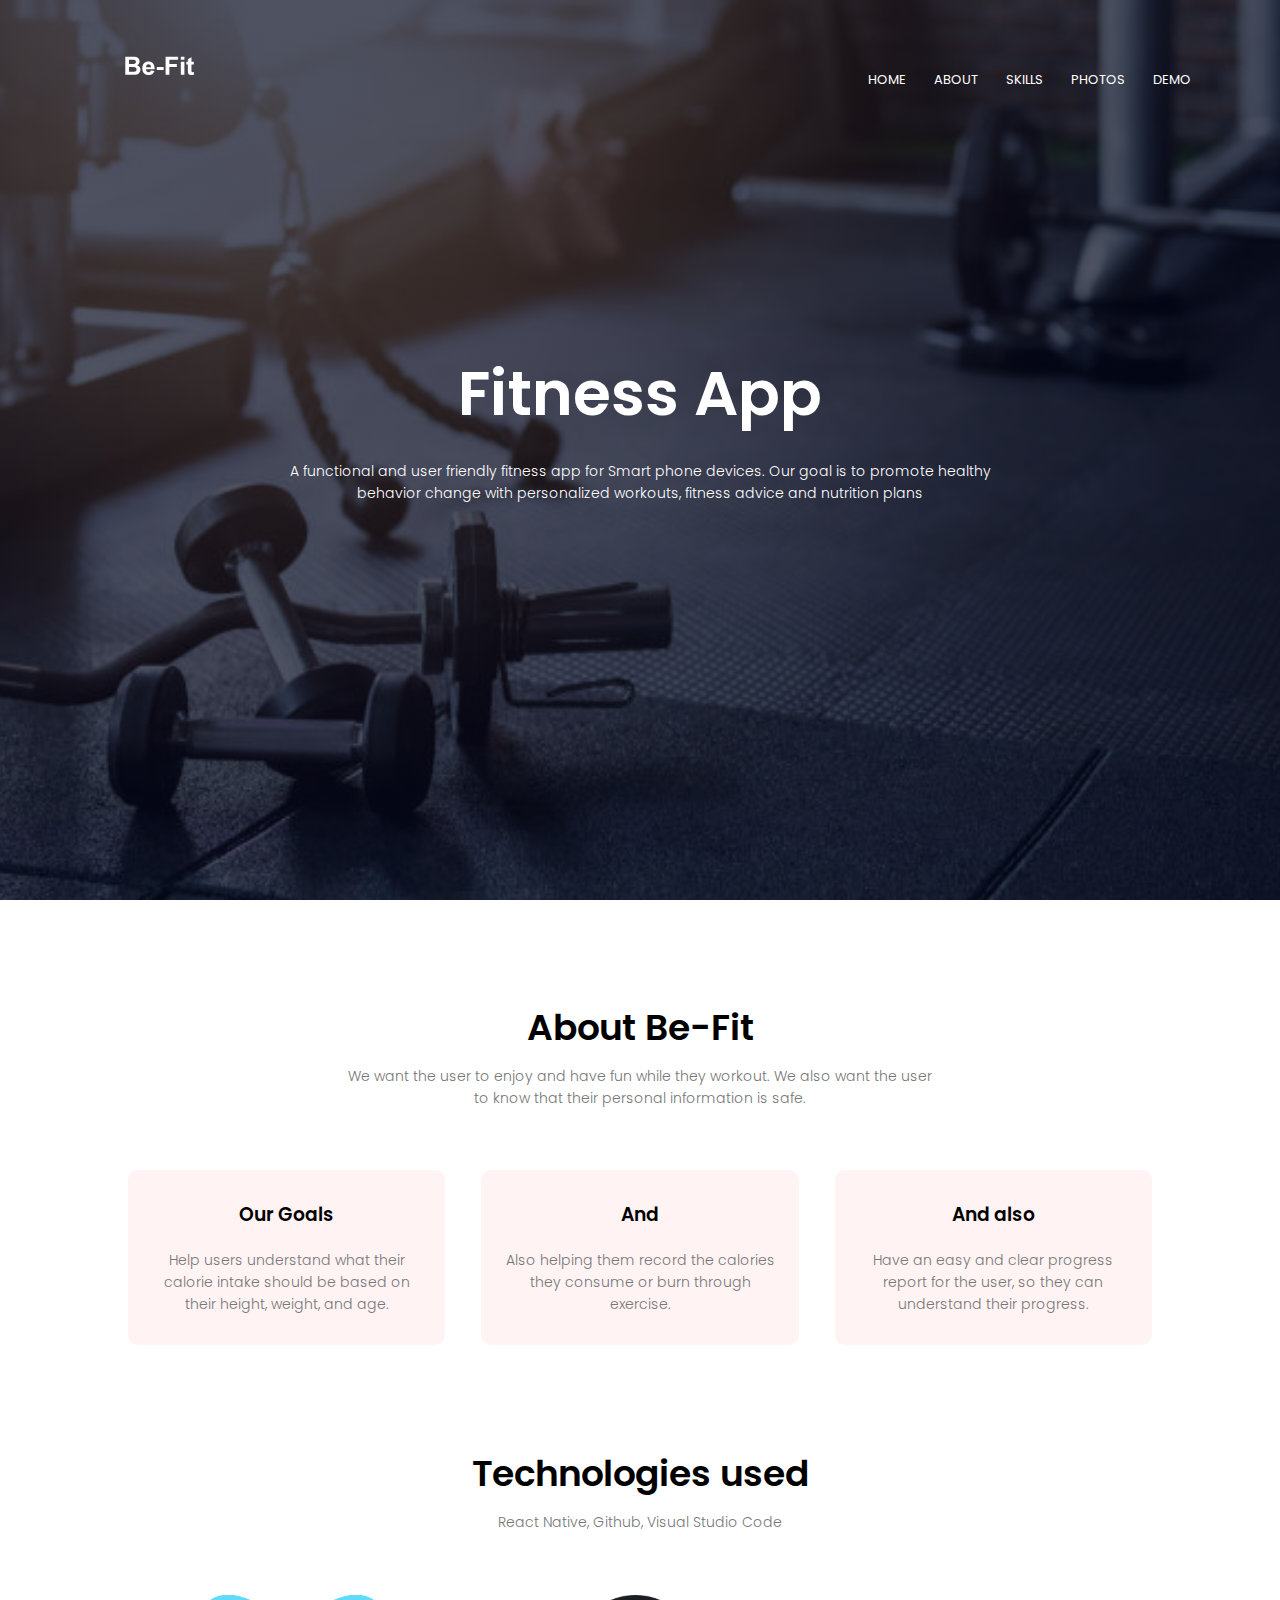
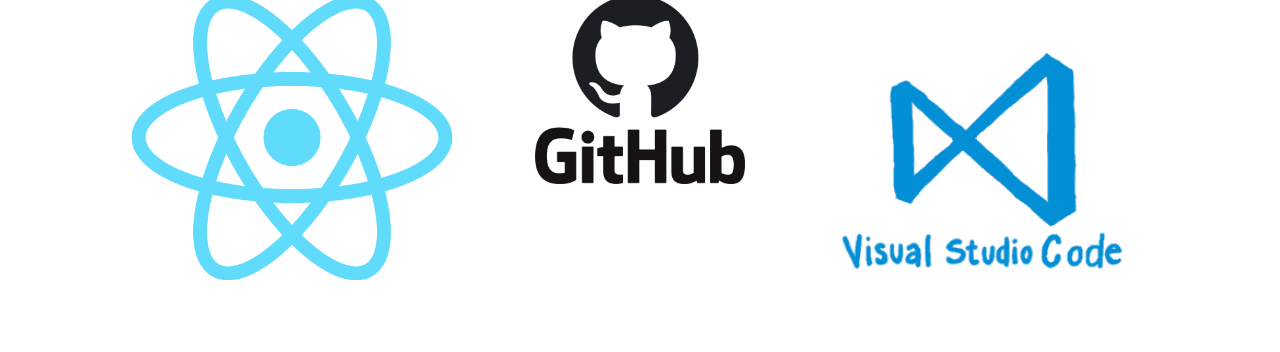
==== index.html @ 37ca0b4a "website is done" ====
<!DOCTYPE html>
<html>
    <head>
        <!--to make the website responsive--> 
        <meta name="viewport" content="with=device-width, initial-scale=1.0">
        <title>BeFit Website</title>
        <link rel="stylesheet" href="style.css">
        <link rel="preconnect" href="https://fonts.googleapis.com">
<link rel="preconnect" href="https://fonts.gstatic.com" crossorigin>
<link href="https://fonts.googleapis.com/css2?family=Poppins:wght@100;200;300;400;600;700&display=swap" rel="stylesheet">
    </head>
    <body>
        <section class="header">
            <nav>
                <a href="index.html"><img src="images/logo1.jpg"></a>
                <div class="nav-links">
                    <ul>
                        <li><a href="index.html">HOME</a></li>
                        <li><a href="about.html">ABOUT</a></li>
                        <li><a href="skills.html">SKILLS</a></li>
                        <li><a href="photos.html">PHOTOS</a></li>
                        <li><a href="demo.html">DEMO</a></li>
                    </ul>
                </div>
            </nav>

<div class="text-box">
    <h1>Fitness App</h1>
    <p>A functional and user friendly fitness app for Smart phone devices. Our goal is to promote healthy<br>behavior 
    change with personalized workouts, fitness advice and nutrition plans</p>

</div>
        </section>

    <!--about the app-->
    <section class="app">
        <h1>About Be-Fit</h1>
        <p>We want the user to enjoy and have fun while they workout. 
            We also want the user<br>to know that their personal information is safe.</p>

            <div class="row">
                <div class="app-col">
                    <h3>Our Goals</h3>
                    <p>Help users understand what their calorie intake should be based on 
                        their height, weight, and age.</p>
                </div>
                <div class="app-col">
                    <h3>And</h3>
                    <p>Also helping them record the calories 
                        they consume or burn through exercise.</p>
                </div>
                <div class="app-col">
                    <h3>And also</h3>
                    <p>Have an easy and clear progress report for the user, 
                        so they can understand their progress.</p>
                </div>
                
            </div>
    </section>

    <!--technologies-->
    <section class="technologies">
        <h1>Technologies used</h1>
        <p>React Native, Github, Visual Studio Code</p>

        <div class="row">
            <div class="technologies-col">
                <img src="images/react.jpg">
                <div class="layer">
                    <h3>React</h3>
                </div>
            </div>
            <div class="technologies-col">
                <img src="images/github.jpg">
                <div class="layer">
                    <h3>Github</h3>
                </div>
            </div> <div class="technologies-col">
                <img src="images/vsc.jpg">
                <div class="layer">
                    <h3>vsc</h3>
                </div>
            </div> 
        </div>

    </section>
    </body>
</html>
---- style.css ----
*{
    margin: 0;
    padding: 0;
    font-family: 'Poppins', sans-serif;
}
.header{
    min-height: 100vh;
    width: 100%;
    background-image: linear-gradient(rgba(4,9,30,0.7),rgba(4,9,30,0.7)),url(images/background.jpg);
    background-position: center;
    background-size: cover;
    position: relative;
}
nav{
    display: flex;
    padding: 2% 6%;
    justify-content: space-between;
    align-items: center;
}
nav img{
    width: 200px;
}
.nav-links{
    flex: 1;
    text-align: right;
}
.nav-links ul li{
    list-style: none;
    display: inline-block;
    padding: 8px 12px;
    position: relative;
}
.nav-links ul li a{
    color: #fff;
    text-decoration: none;
    font-size: 13px;
}
/* underline'home---demo*/
.nav-links ul li::after{
    content: '';
    width: 0%;
    height: 2px;
    background: #f44336;
    display: block;
    margin: auto;
    transition: 0.5s;
}
.nav-links ul li:hover::after{
    width: 100%;
}
.text-box{
    width: 90%;
    color: #fff;
    position: absolute;
    top: 50%;
    left: 50%;
    transform: translate(-50%,-50%);
    text-align: center;
}
.text-box h1{
    font-size: 62px;
}
.text-box p{
    margin: 10px 0 40px; /*top - left&right - bottom*/
    font-size: 14px;
    color: #fff;
}
.hero-btn{ /*the download button*/
    display: inline-block;
    text-decoration: none;
    color: #fff;
    border: 1px solid #fff;
    padding: 12px 34px;
    font-size: 13px;
    background: transparent;
    position: relative;
    cursor: pointer;
}
.hero-btn:hover{
    border: 1px solid #f44336;
    background: #f44336;
    transition: 1s;
}
/*about the app*/
.app{
    width: 80%;
    margin: auto;
    text-align: center;
    padding-top: 100px;
}
h1{
    font-size: 36px;
    font-weight: 600;
}
p{
    color: #777;
    font-size: 14px;
    font-weight: 300;
    line-height: 22px;
    padding: 10px;
}
.row{
    margin-top: 5%;
    display: flex;
    justify-content: space-between;
}
.app-col{ /*box around*/
    flex-basis: 31%;
    background: #fff3f3;
    border-radius: 10px;
    margin-bottom: 5%;
    padding: 20px 12px;
    box-sizing: border-box;
    transition: 0.5s;
}
h3{
    text-align: center;
    font-weight: 600;
    margin: 10px 0;
}
.app-col:hover{ /*shadow*/
    box-shadow: 0 0 20px 0px rgba(0,0,00,0.2);
}
/*technologies*/
.technologies{
    width: 80%;
    margin: auto;
    text-align: center;
    padding-top: 50px;
}
.technologies-col{
    flex-basis: 32%;
    border-radius: 10px;
    margin-bottom: 30px;
    position: relative;
    overflow: hidden;
}
.technologies-col img{
    width: 100%;
    display: block;
}
.layer{
    background: transparent;
    height: 100%;
    width: 100%;
    position: absolute;
    top: 0;
    left: 0;
    transition: 0.5s;
}
.layer:hover{
    background: rgba(226,0,0,0.7);
}
.layer h3{
    width: 100%;
    font-weight: 500;
    color: #fff;
    font-size: 26px;
    bottom: 0;
    left: 50%;
    transform: translateX(-50%);
    position: absolute;
    opacity: 0;
    transition: 0.5s;
}
.layer:hover h3{
    bottom: 49%;
    opacity: 1;
}
/*About us page*/
.sub-header{
    height: 50vh;
    width: 100%;
    background-image: linear-gradient(rgba(4,9,30,0.7), rgba(4,9,30,0.7)),url(images/background1.jpg);
    background-position: center;
    background-size: cover;
    text-align: center;
    color: #fff;
}
.sub-header h1{
    margin-top: 50px;
}
.about-us{
    width: 80%;
    margin: auto;
    padding-top: 80px;
    padding-bottom: 50px;
}
.about-col{
    flex-basis: 48%;
    padding: 30px 2px;
}
.about-col p{
    padding: 15px 0 25px;
    font-size: 20px;
    color: black;
}
/*Skills page*/
.skills{
    width: 80%;
    margin: auto;
    padding-top: 80px;
    padding-bottom: 50px;
}
.skills-col{
    flex-basis: 48%;
    padding: 30px 2px;
}
.skills-col p{
    padding: 15px 0 25px;
    font-size: 20px;
    color: black;
}
.photos-col{
    flex-basis: 48%;
    padding: 30px 2px;
    margin-left: 400px;
}
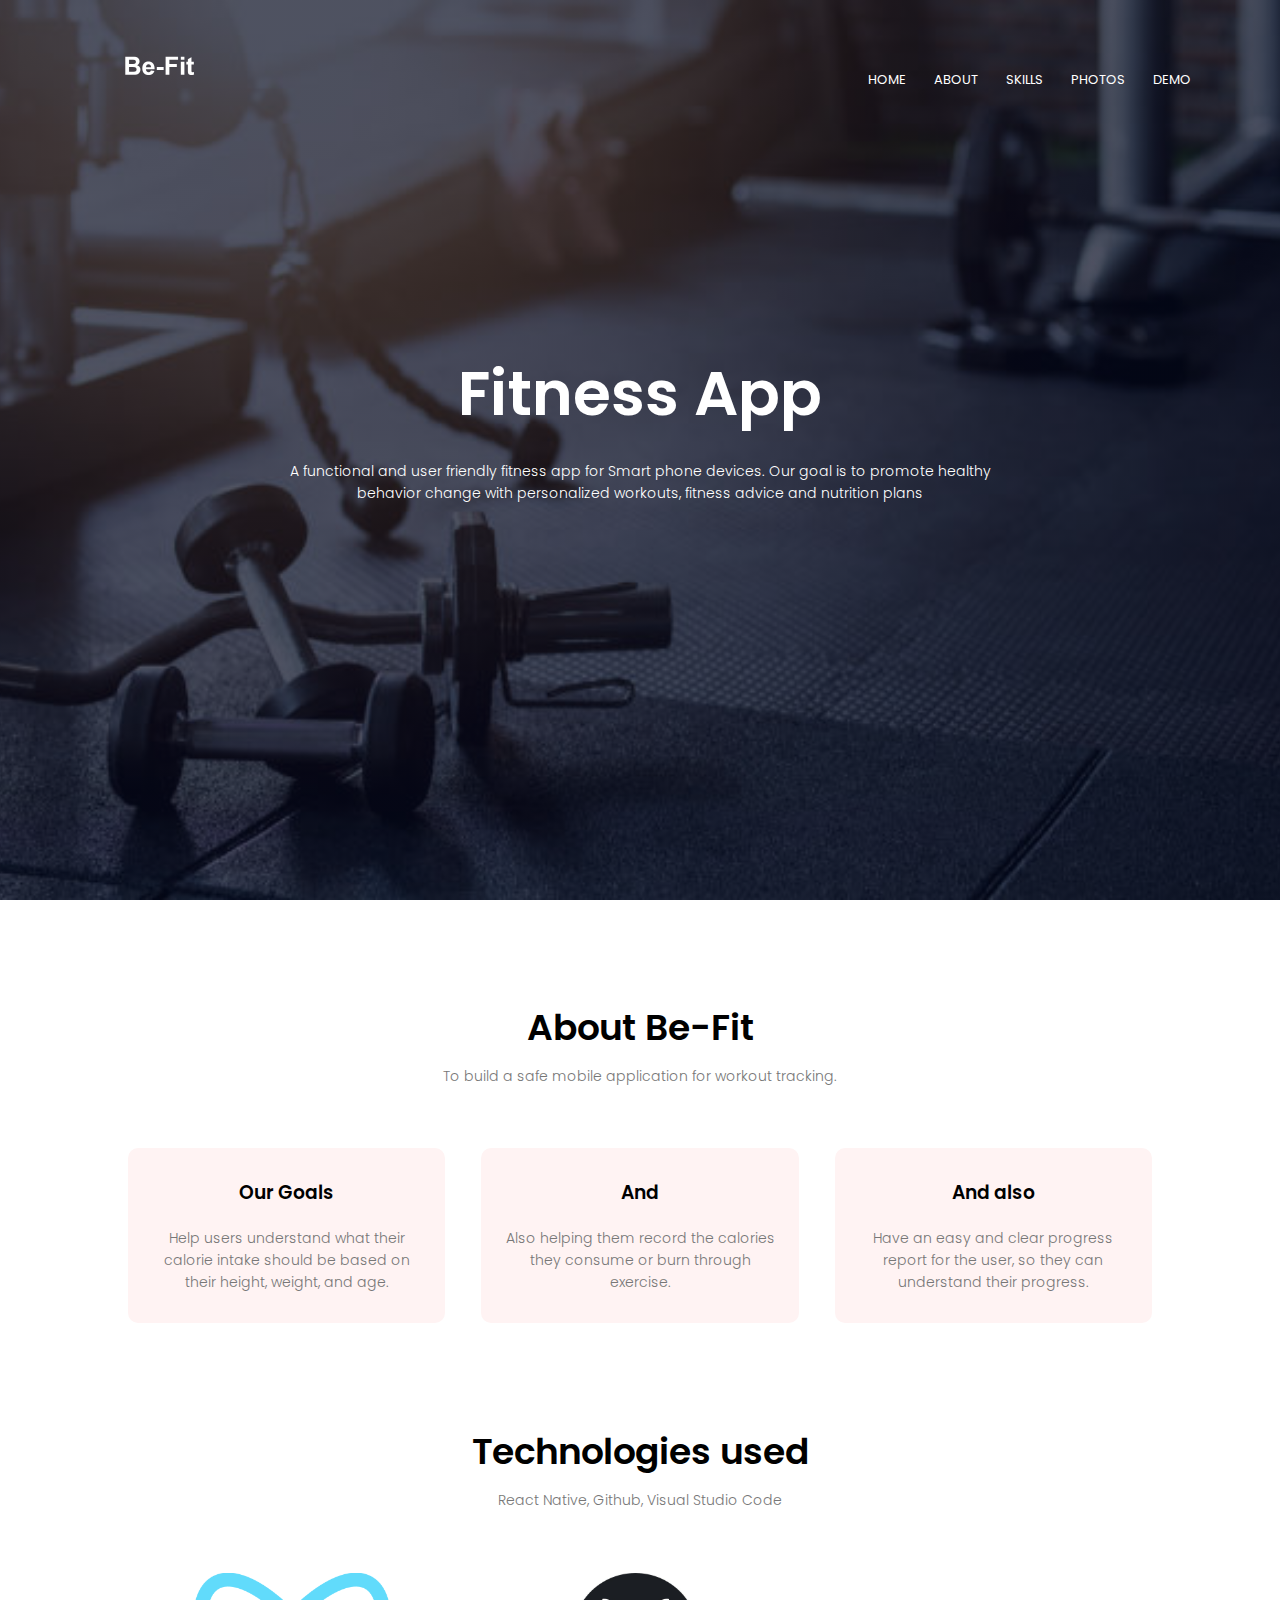
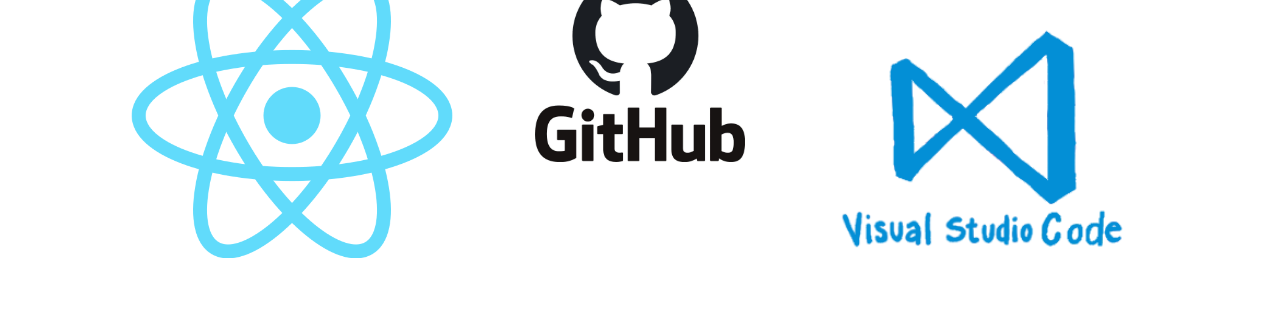
==== commit e08a6d16: "Update index.html" ====
--- a/index.html
+++ b/index.html
@@ -35,8 +35,7 @@
     <!--about the app-->
     <section class="app">
         <h1>About Be-Fit</h1>
-        <p>We want the user to enjoy and have fun while they workout. 
-            We also want the user<br>to know that their personal information is safe.</p>
+        <p>To build a safe mobile application for workout tracking.</p>
 
             <div class="row">
                 <div class="app-col">
--- a/style.css
+++ b/style.css
@@ -215,4 +215,8 @@
     flex-basis: 48%;
     padding: 30px 2px;
     margin-left: 400px;
+}
+.demo-col{
+    display: block;
+margin: 0 auto;
 }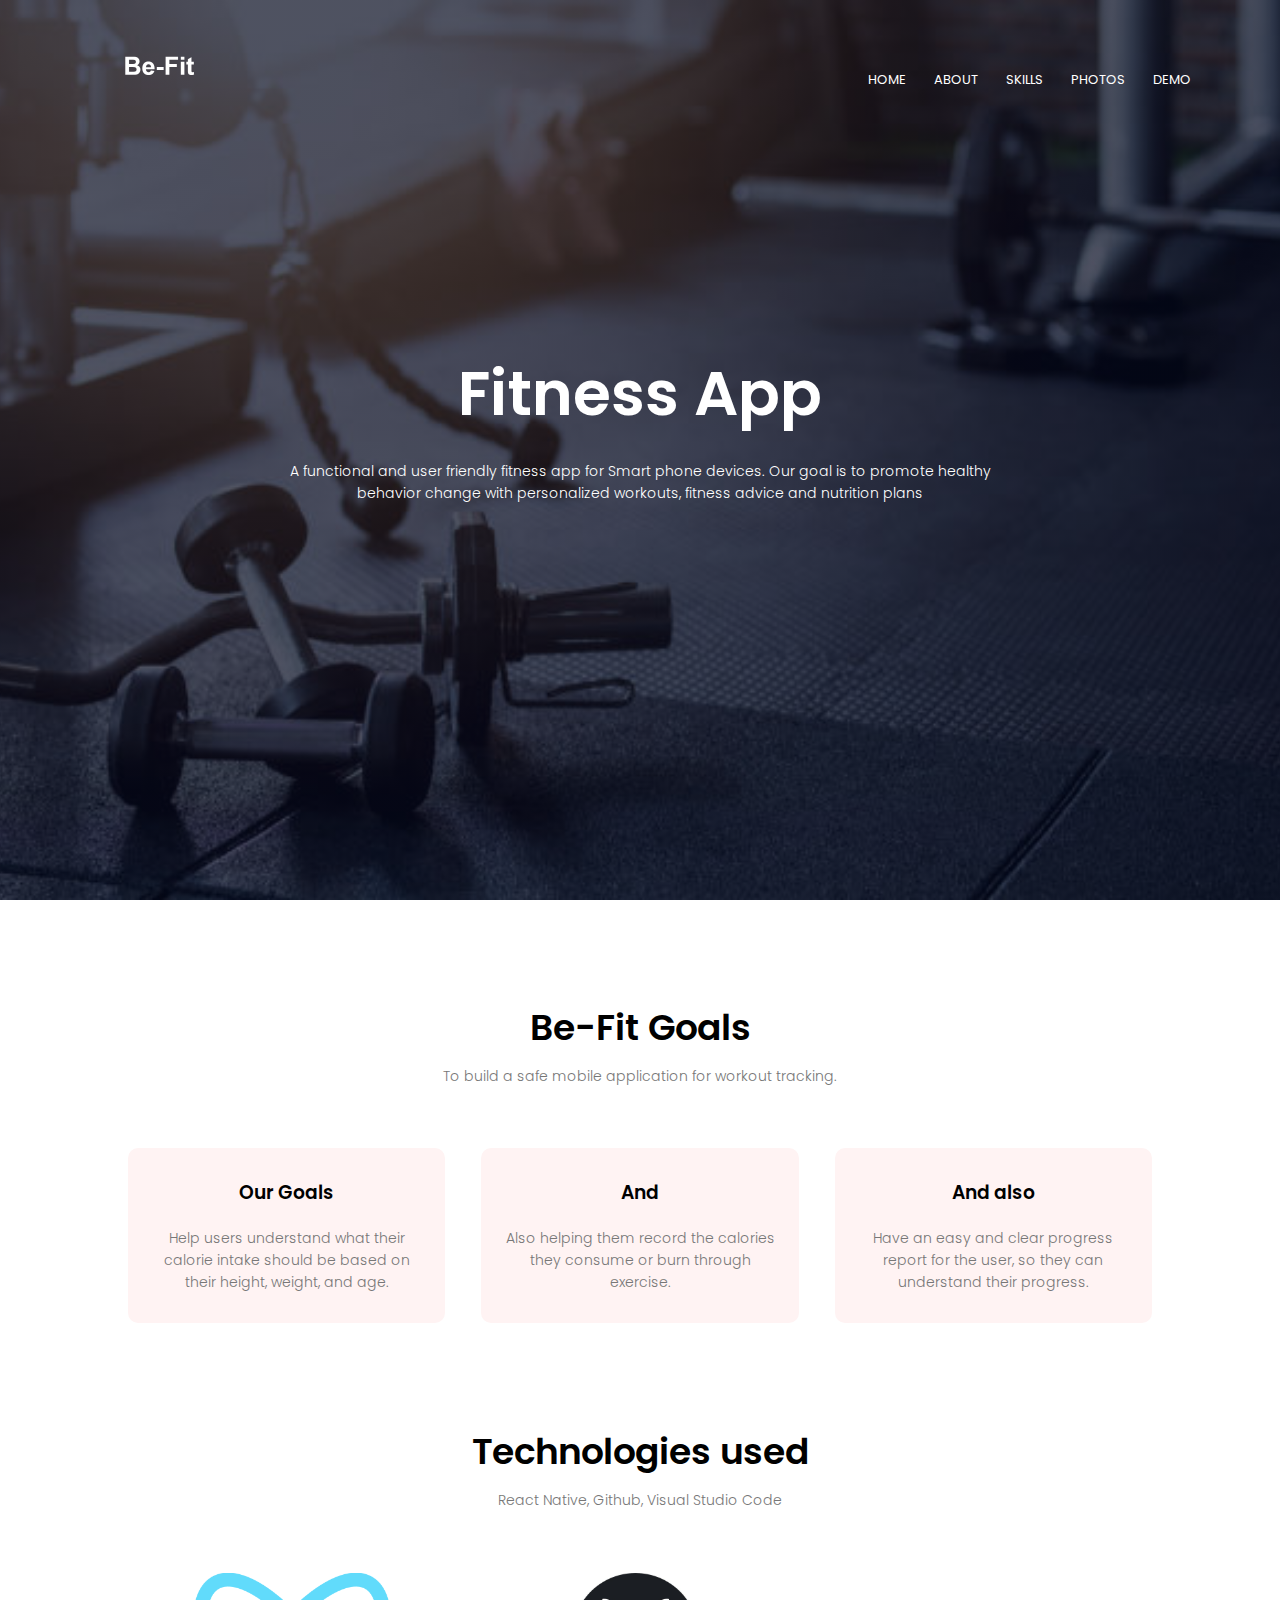
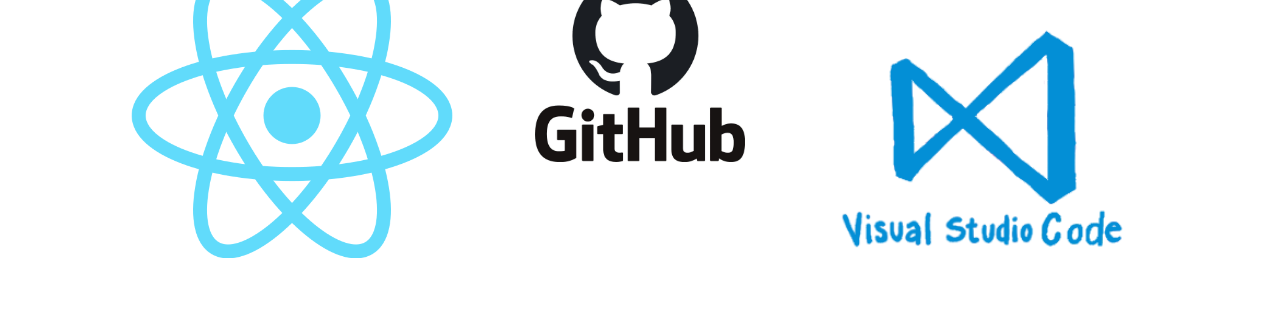
==== commit 015cd6a5: "update about.html" ====
--- a/index.html
+++ b/index.html
@@ -34,7 +34,7 @@
 
     <!--about the app-->
     <section class="app">
-        <h1>About Be-Fit</h1>
+        <h1>Be-Fit Goals</h1>
         <p>To build a safe mobile application for workout tracking.</p>
 
             <div class="row">
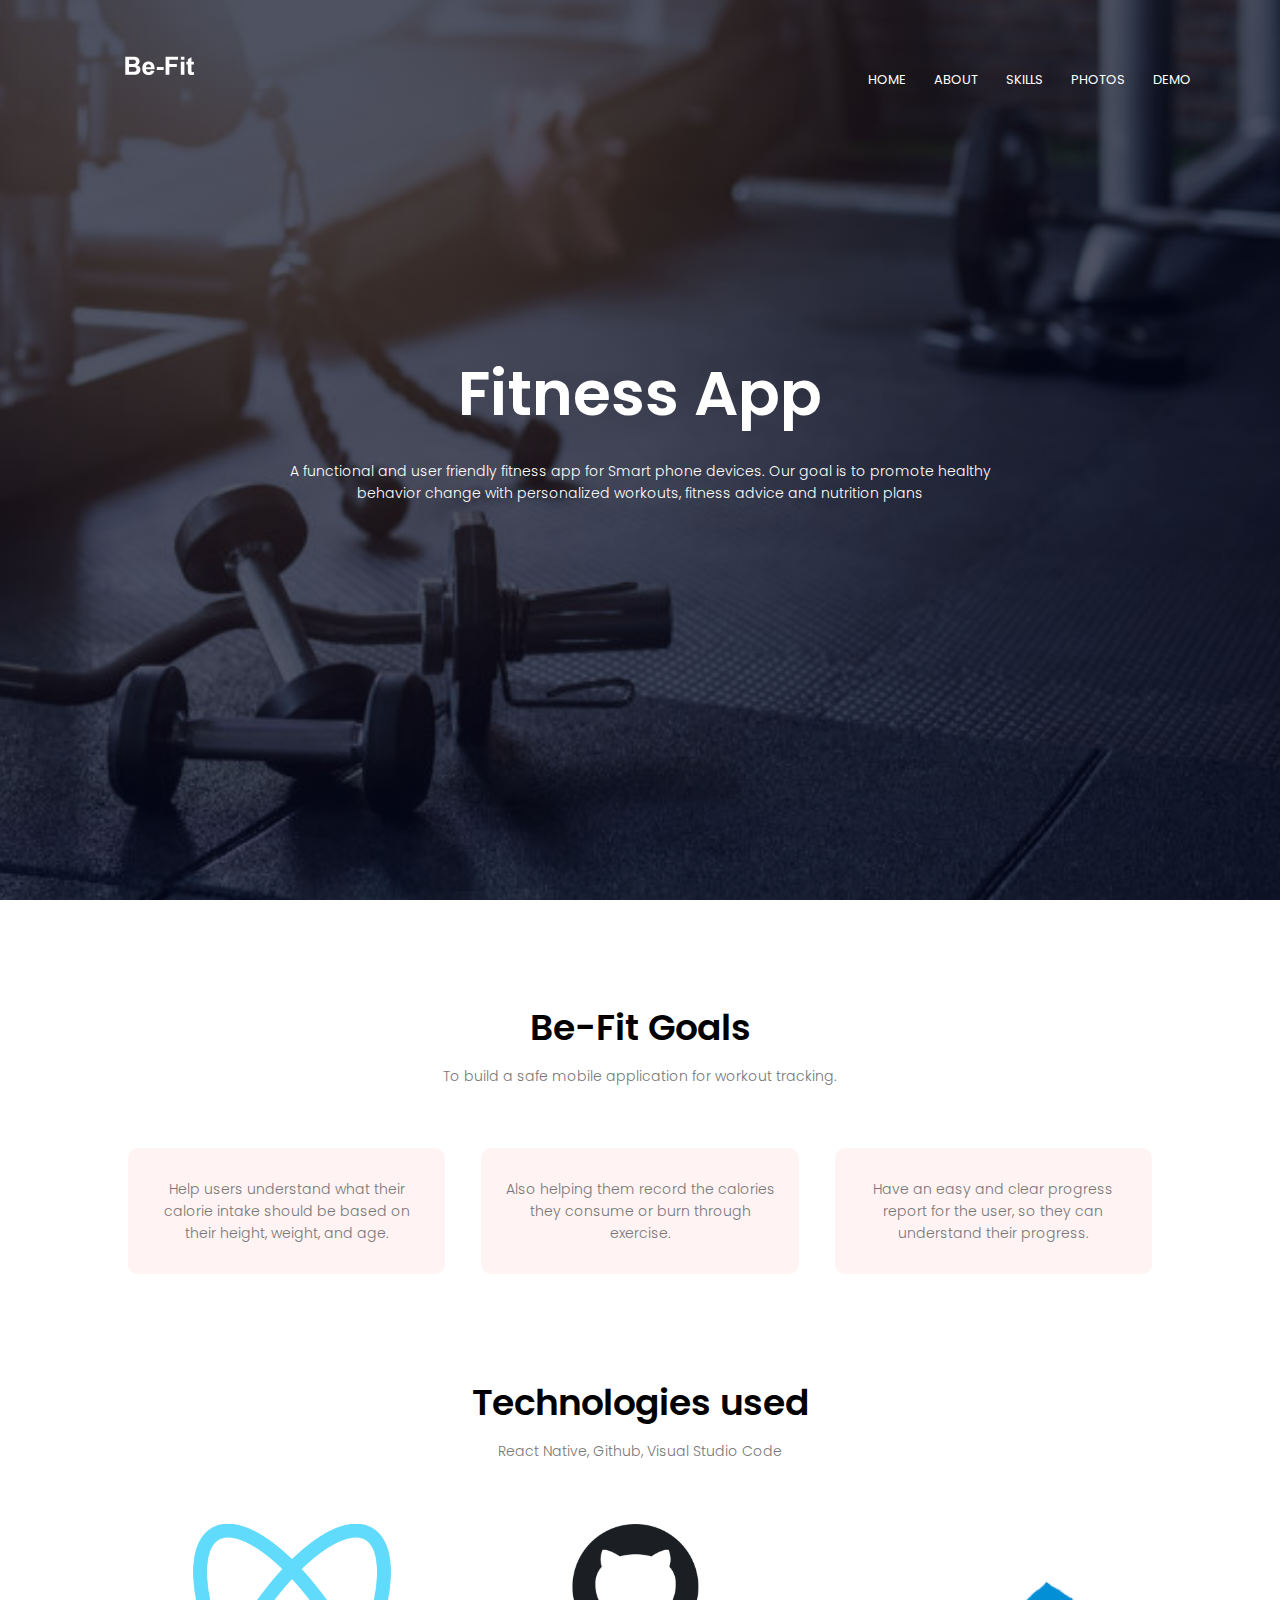
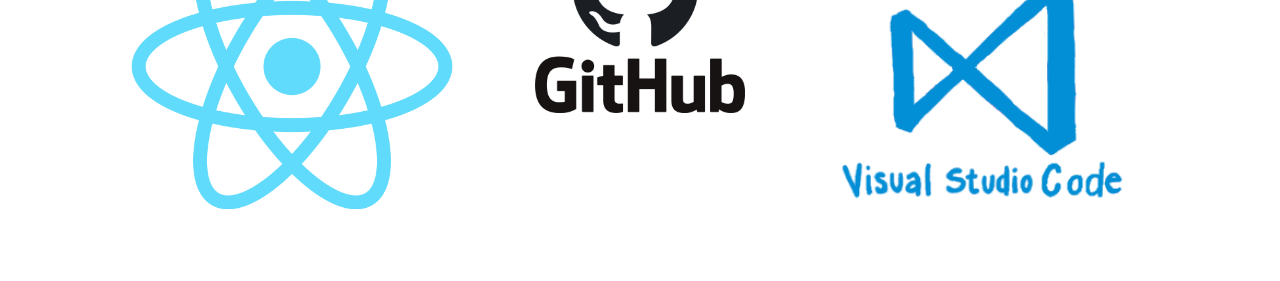
==== commit d69a050a: "index page is updated" ====
--- a/index.html
+++ b/index.html
@@ -39,17 +39,17 @@
 
             <div class="row">
                 <div class="app-col">
-                    <h3>Our Goals</h3>
+                    <!--<h3>Our Goals</h3>-->
                     <p>Help users understand what their calorie intake should be based on 
                         their height, weight, and age.</p>
                 </div>
                 <div class="app-col">
-                    <h3>And</h3>
+                    <!--<h3>And</h3>-->
                     <p>Also helping them record the calories 
                         they consume or burn through exercise.</p>
                 </div>
                 <div class="app-col">
-                    <h3>And also</h3>
+                    <!--<h3>And also</h3>-->
                     <p>Have an easy and clear progress report for the user, 
                         so they can understand their progress.</p>
                 </div>
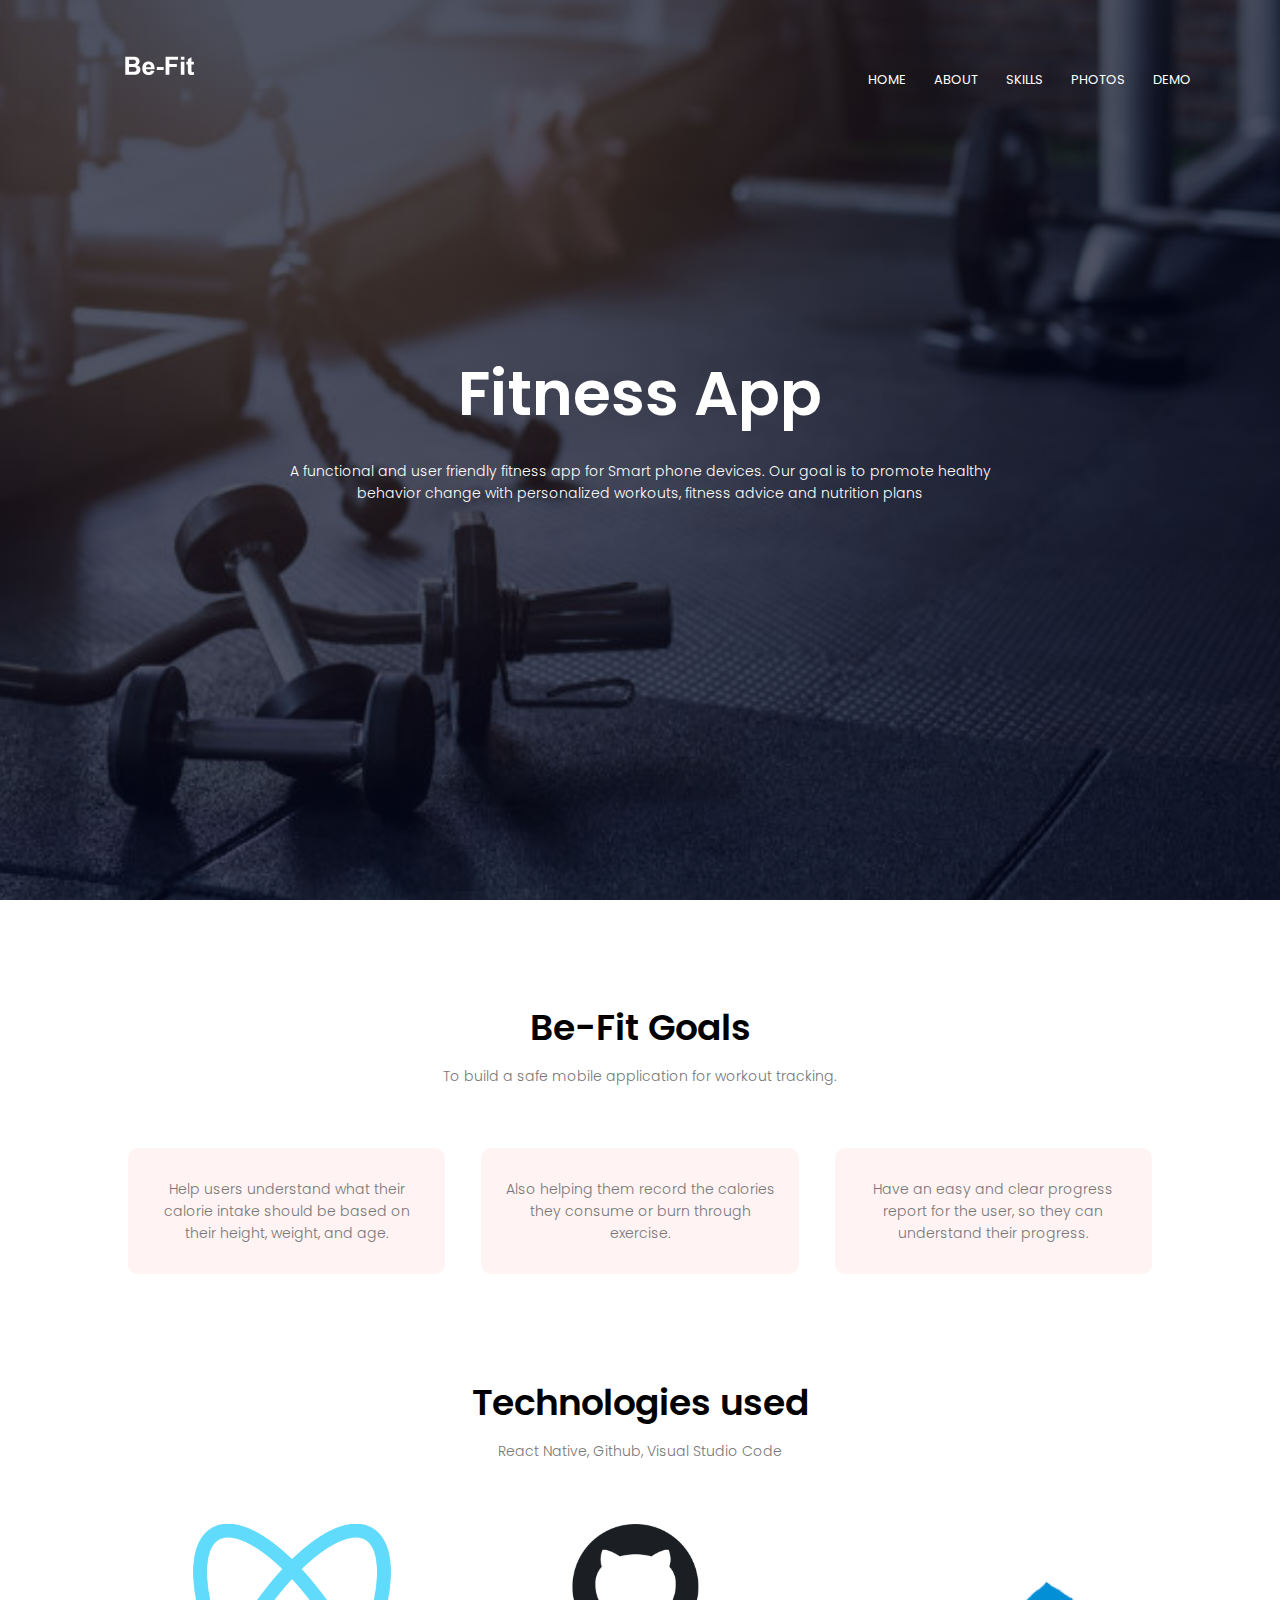
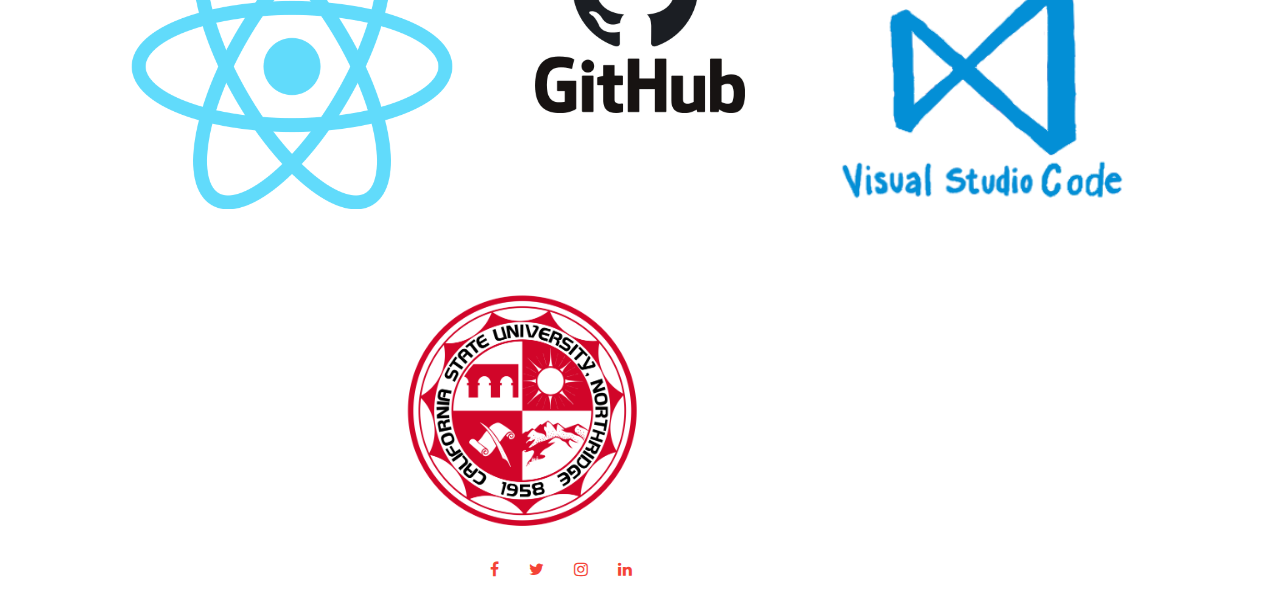
==== commit a08af5a2: "social media buttons added" ====
--- a/index.html
+++ b/index.html
@@ -8,6 +8,8 @@
         <link rel="preconnect" href="https://fonts.googleapis.com">
 <link rel="preconnect" href="https://fonts.gstatic.com" crossorigin>
 <link href="https://fonts.googleapis.com/css2?family=Poppins:wght@100;200;300;400;600;700&display=swap" rel="stylesheet">
+<!-- Add icon library -->
+<link rel="stylesheet" href="https://cdnjs.cloudflare.com/ajax/libs/font-awesome/4.7.0/css/font-awesome.min.css">
     </head>
     <body>
         <section class="header">
@@ -81,7 +83,20 @@
                 </div>
             </div> 
         </div>
-
+    </section>
+    <!--Footer-->
+    <section class="footer">
+        <div class="footer-col">
+            <img src="images/csun.jpg" width="250" height="250">
+        </div>
+        <div class="icons">
+            
+            <a href="https://www.facebook.com/calstatenorthridge"> <i class="fa fa-facebook"></i></a>
+           <a href="https://twitter.com/csunorthridge"> <i class="fa fa-twitter"></i></a>
+            <a href="https://www.instagram.com/csun_edu/"> <i class="fa fa-instagram"></i></a>
+            <a href="https://www.linkedin.com/school/california-state-university-northridge/"> <i class="fa fa-linkedin"></i></a>
+        </div>
+        
     </section>
     </body>
 </html>--- a/style.css
+++ b/style.css
@@ -81,6 +81,7 @@
     background: #f44336;
     transition: 1s;
 }
+
 /*about the app*/
 .app{
     width: 80%;
@@ -219,4 +220,21 @@
 .demo-col{
     display: block;
 margin: 0 auto;
+}
+/*footer*/
+.footer{
+    width: 50%;
+    text-align: right;
+    padding: 5px;
+}
+.footer-col{
+    display: block;
+    margin-left: auto;
+    margin-right: auto;
+}
+.icons .fa{
+    color: #f44336;
+    margin: 0 13px;
+    cursor: pointer;
+    padding: 18px 0;
 }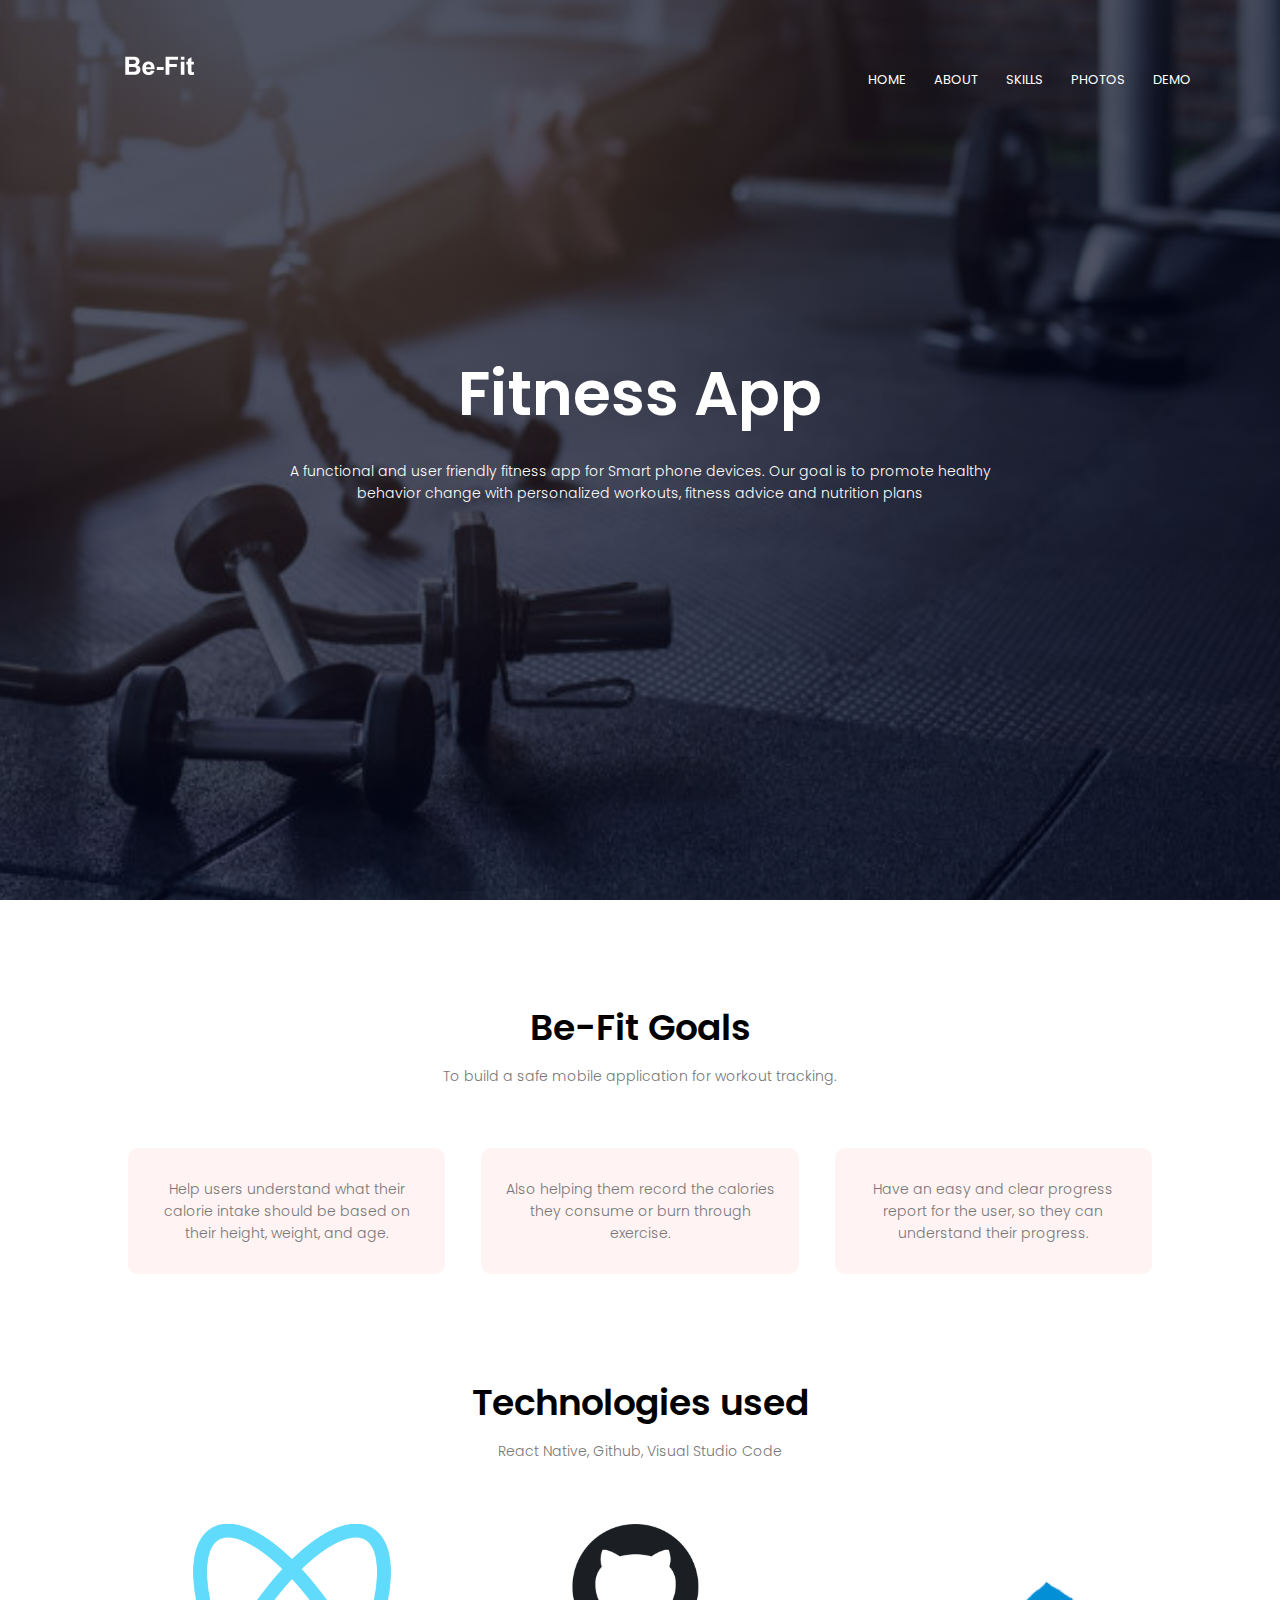
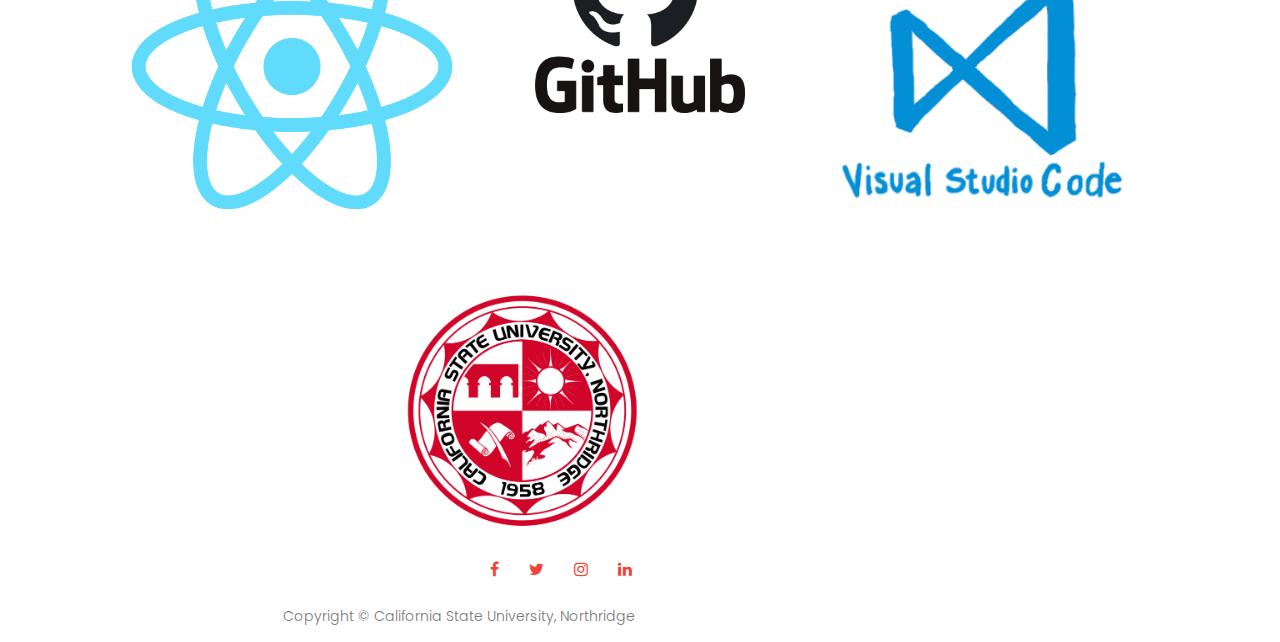
==== commit ffe76c31: "website is updated" ====
--- a/index.html
+++ b/index.html
@@ -95,6 +95,7 @@
            <a href="https://twitter.com/csunorthridge"> <i class="fa fa-twitter"></i></a>
             <a href="https://www.instagram.com/csun_edu/"> <i class="fa fa-instagram"></i></a>
             <a href="https://www.linkedin.com/school/california-state-university-northridge/"> <i class="fa fa-linkedin"></i></a>
+            <p>Copyright © California State University, Northridge</p>
         </div>
         
     </section>
